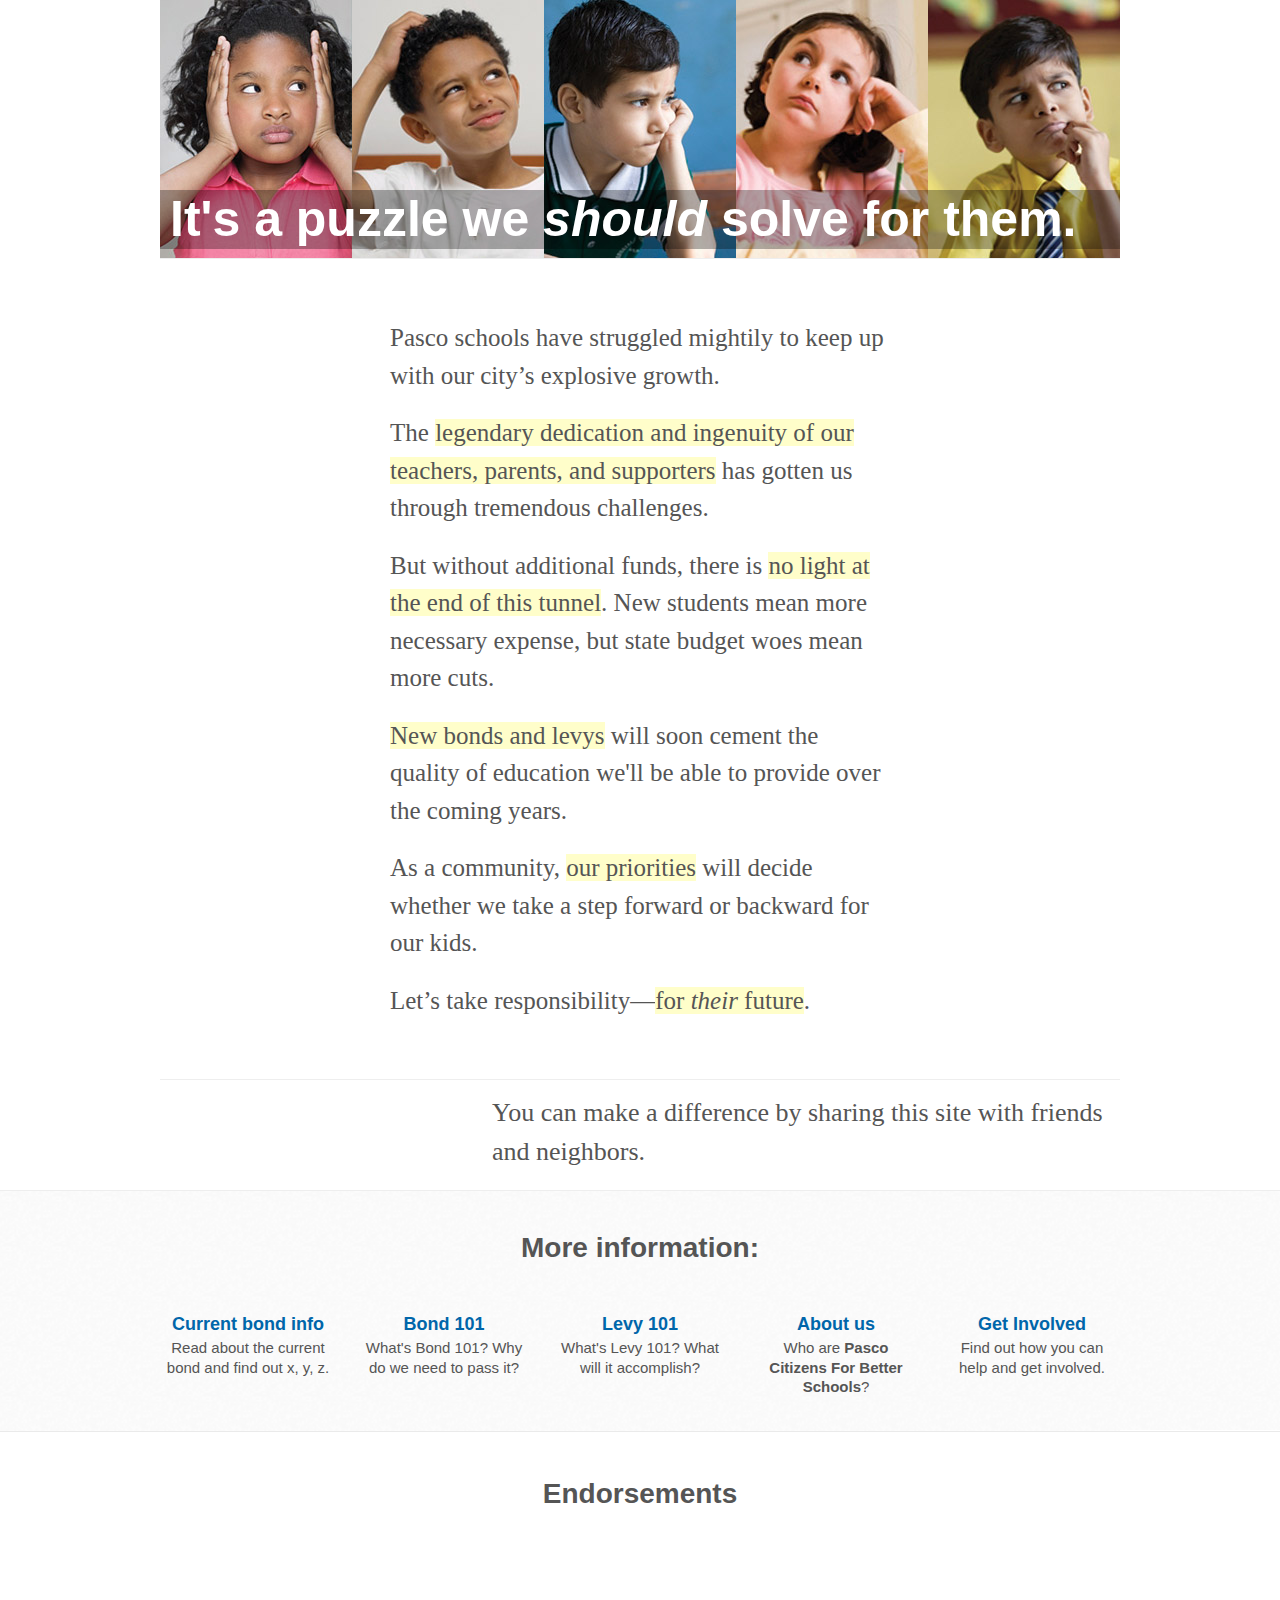
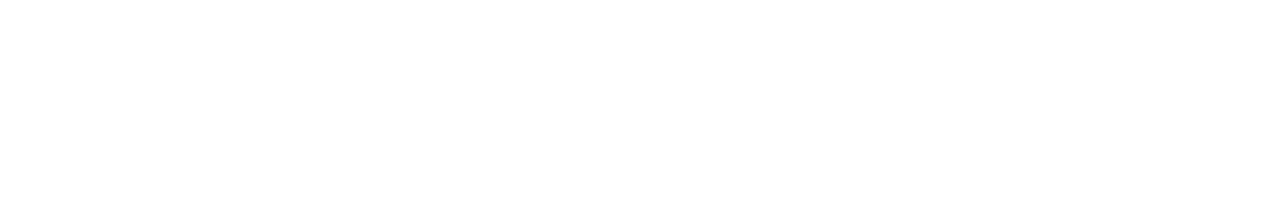
==== index.html @ 1578f718 "adding working home page" ====
<!DOCTYPE html>
<head>
  <title>Pasco Cares for Kids</title>
  <meta description="Information about Pasco School District Bonds and Levies">
  <meta charset="utf-8">
  <link rel="stylesheet" href="/css/reset.css">
  <link rel="stylesheet" href="/css/style.css">
  <meta name="viewport" content="width=device-width,initial-scale=1.0,maximum-scale=1.0">
</head>
<body>
  <div class="outer">
    <div id="intro">
      <div><img src="/images/pasco-kids.jpg" width="960" height="258" class="full"><img src="/images/pasco-kids-mobile.jpg" class="mobile">
        <h1>It's a puzzle we <em>should</em> solve for them.</h1>
        <section>
          <p>Pasco schools have struggled mightily to keep up with our city&rsquo;s explosive growth.</p>
          <p>The <strong>legendary dedication and ingenuity of our teachers, parents, and supporters</strong> has gotten us through tremendous challenges.</p>
          <p>But without additional funds, there is <strong>no light at the end of this tunnel</strong>. New students mean more necessary expense, but state budget woes mean more cuts.</p>
          <p><strong>New bonds and levys</strong> will soon cement the quality of education we'll be able to provide over the coming years.</p>
          <p>As a community, <strong>our priorities</strong> will decide whether we take a step forward or backward for our kids.</p>
          <p> <b>Let&rsquo;s take responsibility—<strong>for <em>their</em> future</strong>.</b></p>
        </section>
        <aside>
          <div class="fb-wrap">
            <div data-href="https://facebook.com/pascokids" data-send="true" data-width="300" data-show-faces="true" data-font="arial" class="fb-like"></div>
          </div>
          <p>You can make a difference by sharing this site with friends and neighbors.    </p>
        </aside>
      </div>
    </div>
    <div class="wrap">
      <div id="more">
        <h2>More information:</h2><a href="current-info.html">
          <h3>Current bond info</h3>
          <p>Read about the current bond and find out x, y, z.</p></a><a href="bond-101.html">
          <h3>Bond 101</h3>
          <p>What's Bond 101? Why do we need to pass it?</p></a><a href="levy-101.html">
          <h3>Levy 101</h3>
          <p>What's Levy 101? What will it accomplish?</p></a><a href="about-us.html">
          <h3>About us</h3>
          <p>Who are <b>Pasco Citizens For Better Schools</b>?</p></a><a href="get-involved.html">
          <h3>Get Involved</h3>
          <p>Find out how you can help and get involved.</p></a>
      </div>
    </div>
    <div id="endoresements">
      <h2>Endorsements</h2>
    </div>
  </div>
</body>
<div id="fb-root"></div>
<script>
  (function(d, s, id) {
    var js, fjs = d.getElementsByTagName(s)[0];
    if (d.getElementById(id)) return;
    js = d.createElement(s); js.id = id;
    js.src = "//connect.facebook.net/en_US/all.js#xfbml=1&appId=242845395768294";
    fjs.parentNode.insertBefore(js, fjs);
  }(document, 'script', 'facebook-jssdk'));
</script>
---- css/style.css ----
borderbox {
  -moz-box-sizing: border-box;
  -webkit-box-sizing: border-box;
  box-sizing: border-box;
}
noselect {
  -webkit-touch-callout: none;
  -webkit-user-select: none;
  -khtml-user-select: none;
  -moz-user-select: none;
  -ms-user-select: none;
  user-select: none;
}
body {
  background-color: #fff;
  font-family: Arial, sans-serif;
}
body {
  height: 100%;
  width: 100%;
  background-repeat: no-repeat;
  background-position: top center;
  line-height: 140%;
  -webkit-font-smoothing: antialised;
  padding-bottom: 300px;
  margin: 0;
}
p {
  margin-bottom: 20px;
  font-family: "Arial";
  font-size: 15px;
  line-height: 130%;
  color: #555;
}
h2,
h3 {
  margin-bottom: 5px;
  line-height: 160%;
  color: #555;
  text-align: center;
}
h2 {
  font-size: 28px;
  font-family: "Arial";
}
h3 {
  font-size: 18px;
  color: #06a;
}
p a:link,
p a:visited {
  color: #06a;
  border-bottom: 1px solid #06a;
  text-decoration: none;
}
strong {
  font-weight: inherit;
  background-color: #fffeca;
}
#intro {
  text-align: left;
  position: relative;
}
#intro div {
  width: 960px;
  margin: 0 auto 20px auto;
}
#intro img {
  display: block;
  border-bottom: 1px solid #eee;
}
#intro img.mobile {
  display: none;
}
#intro h1 {
  font-size: 50px;
  line-height: 1;
  font-weight: 800;
  color: #fff;
  margin: 0 auto;
  line-height: 110%;
  position: absolute;
  top: 190px;
  background-color: rgba(0,0,0,0.3);
  width: 940px;
  padding: 2px 10px;
}
#main {
  margin: 0 auto 20px auto;
  width: 960px;
}
#intro p,
#main p {
  color: #555;
  font-family: "Georgia";
  font-weight: 100;
  line-height: 150%;
  margin-bottom: 10px;
}
aside {
  text-align: center;
  border-top: 1px solid #eee;
  padding: 20px 0 10px 0;
  height: 60px;
  position: relative;
}
aside p {
  font-size: 26px;
  text-align: left;
  position: absolute;
  left: 332px;
  margin-top: -7px;
}
aside div {
  float: left;
  margin-right: 50px;
}
.fb-like,
.fb-wrap {
  width: 300px !important;
  margin: 0;
}
.fb-wrap {
  width: 300px;
}
.wrap {
  width: 100%;
  background-image: url("/images/texture.png");
  padding: 0 0 40px 0;
  position: relative;
  border-top: 1px solid #eee;
  border-bottom: 1px solid #eaeaea;
  margin: 20px 0 40px 0;
}
.wrap:after {
  content: "";
  position: absolute;
  bottom: 0px;
  border-bottom: 1px solid #fff;
  width: 100%;
}
#more {
  width: 960px;
  padding: 40px 0 40px 0;
  margin: 0 auto;
  height: 120px;
  text-align: center;
}
#more > h2 {
  margin-bottom: 40px;
}
#more a {
  float: left;
  width: 166px;
  margin-right: 20px;
  position: relative;
  border-bottom: 0px none;
  text-decoration: none;
  box-shadow: inset rgba(0,0,0,0) 0 1px $blurpx;
  -moz-box-shadow: inset rgba(0,0,0,0) 0 1px $blurpx;
  -webkit-box-shadow: inset rgba(0,0,0,0) 0 1px 5px;
  background: rgba(0,0,0,0);
  -moz-border-radius: 10px;
  -webkit-border-radius: 10px;
  -khtml-border-radius: 10px;
  -o-border-radius: 10px;
  -border-radius: 10px;
  border-radius: 10px;
  padding: 5px;
  -webkit-transition: 0.1s all;
}
#more a:last-child {
  margin-right: 0;
}
#more a:hover {
  background: rgba(0,0,0,0.02);
  box-shadow: inset rgba(0,0,0,0.5) 0 1px $blurpx;
  -moz-box-shadow: inset rgba(0,0,0,0.5) 0 1px $blurpx;
  -webkit-box-shadow: inset rgba(0,0,0,0.5) 0 1px 5px;
}
#more img {
  display: block;
  width: 60px;
  height: 60px;
  margin: 5px auto 0 auto;
}
#more h3 {
  margin: 10px 0 0 0;
}
#more h2 {
  text-align: center;
  display: block;
  line-height: 120%;
  margin: 0 auto 30px auto;
}
.fb-wrap {
  width: 300px;
  margin: 0 auto;
}
@media (min-width: 769px) {
  #intro section {
    width: 500px;
    margin: 60px auto;
  }
  #intro section p {
    font-size: 25px;
    margin-bottom: 20px;
  }
}
@media (max-width: 768px) {
  body {
    padding-top: 0;
  }
  #more {
    width: 420px;
    height: auto;
    padding: 20px 0;
  }
  #more a {
    float: none;
    display: inline-block;
    margin: 20px auto;
    padding: 0 10px;
  }
  #more a:nth-child(3),
  #more a:nth-child(5) {
    clear: left;
  }
  #more > h2 {
    display: block;
    line-height: 120%;
    width: 240px;
    margin: 0 auto 30px auto;
  }
  .wrap {
    margin: 20px 0 40px 0;
    padding-bottom: 0px;
  }
  #intro div,
  aside {
    width: 300px;
  }
  #intro div {
    text-align: center;
  }
  #intro div section {
    text-align: center;
    margin: 10px 10px;
  }
  #intro div h1 {
    position: static;
    font-size: 26px;
    border-bottom: 1px solid #eee;
    margin: 0 0 10px 0;
    width: 300px;
    color: #000;
    background-color: transparent;
    padding: 10px 0px;
  }
  #intro div h1 br {
    display: none;
  }
  #intro div p {
    font-size: 19px !important;
  }
  #intro div img.full {
    display: none;
  }
  #intro div img.mobile {
    display: block;
    width: 300px;
    height: auto;
    padding: 0 0;
    margin-top: 10px;
  }
  aside {
    padding-top: 30px;
  }
  aside p {
    display: none;
  }
}
@media (max-width: 420px) {
  body {
    background-size: 1000px auto;
  }
  .wrap {
    width: 100%;
    overflow-x: hidden;
  }
  #intro div img {
    width: auto;
    height: 200px;
    text-align: center;
  }
  #more {
    height: auto;
    padding: 20px 0;
  }
  #more {
    width: 300px;
  }
  #more a {
    width: 260px;
    float: none;
    display: inline-block;
    margin: 10px auto;
    padding: 0 10px;
  }
  #more a:nth-child(3),
  #more a:nth-child(5) {
    clear: left;
  }
  #more a h3 {
    font-size: 26px;
  }
  #more a p {
    font-size: 18px;
  }
  .wrap {
    padding-bottom: 0px;
  }
}
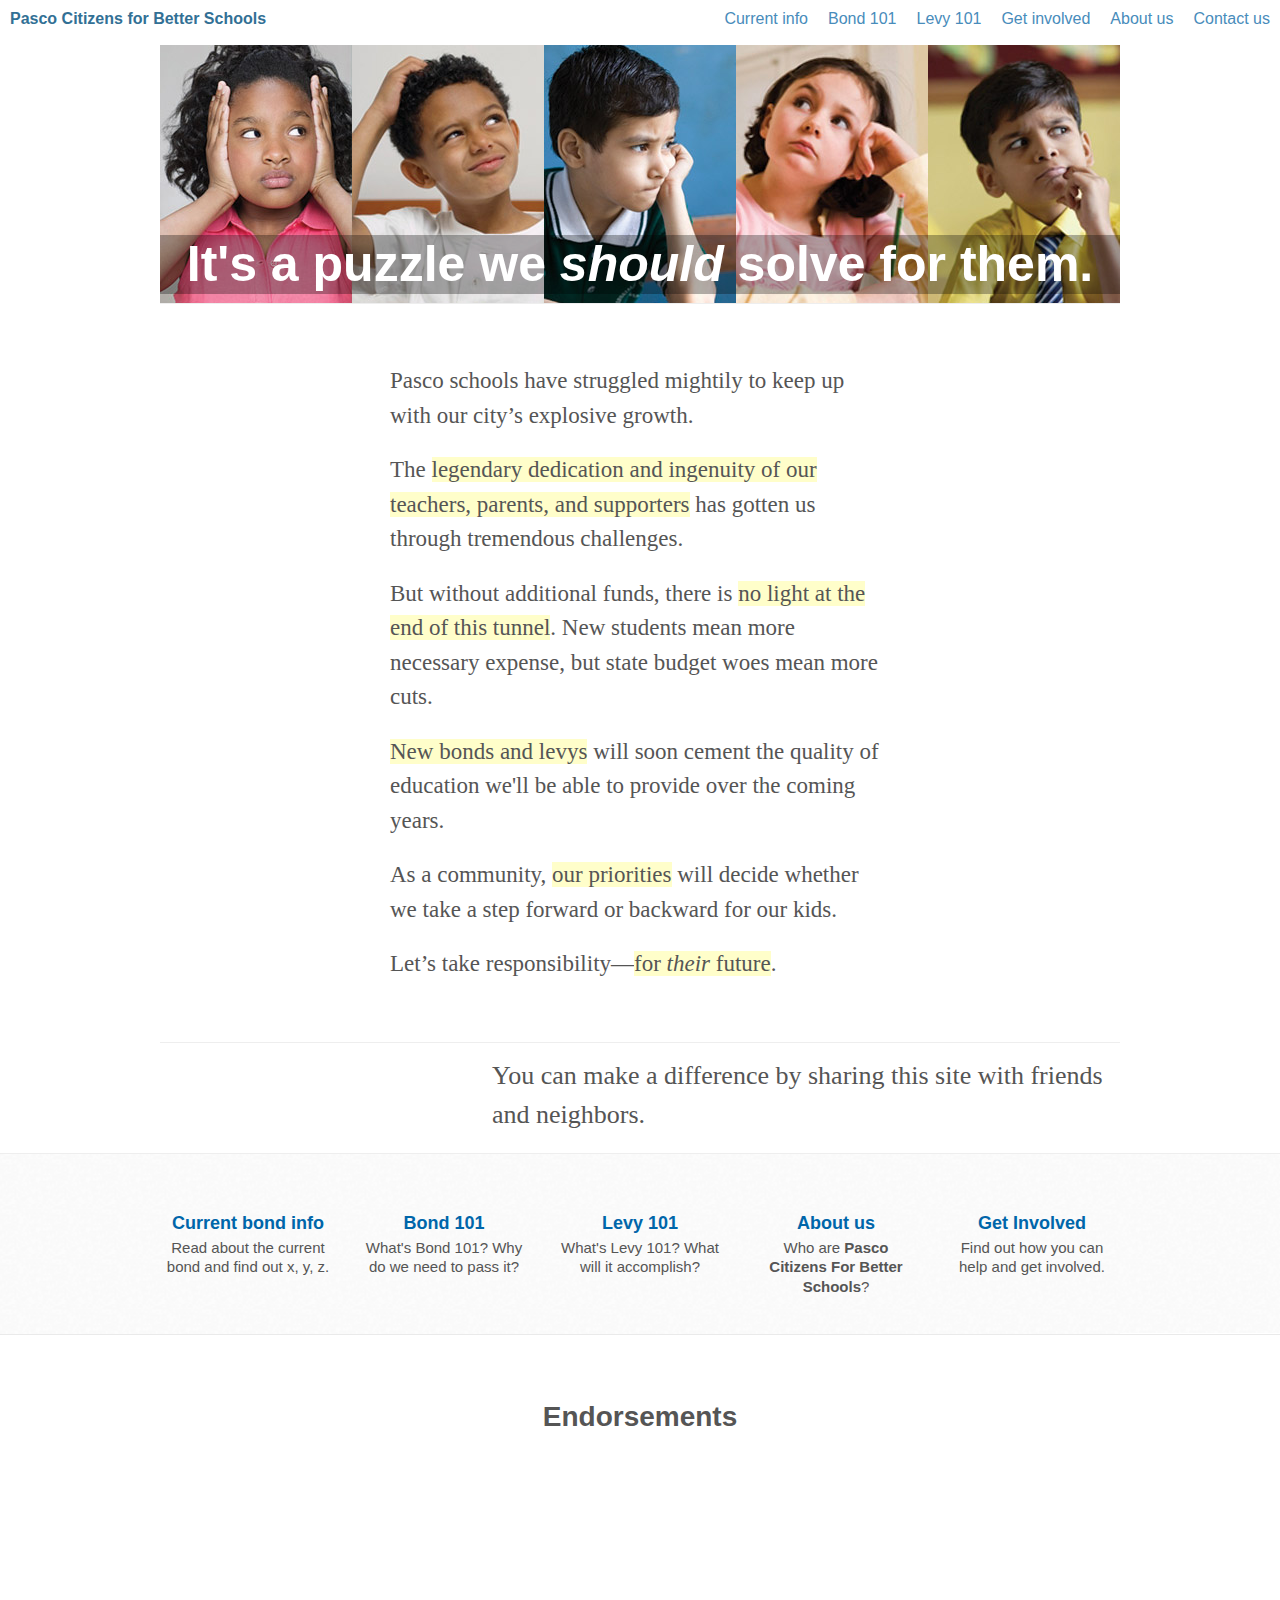
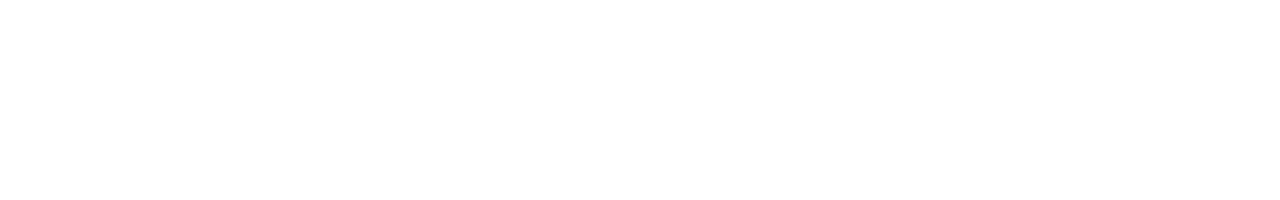
==== commit 6fd29bff: "all over but the content" ====
--- a/index.html
+++ b/index.html
@@ -7,8 +7,12 @@
   <link rel="stylesheet" href="/css/style.css">
   <meta name="viewport" content="width=device-width,initial-scale=1.0,maximum-scale=1.0">
 </head>
-<body>
+<body id="home">
   <div class="outer">
+    <header>
+      <h1>Pasco Citizens for Better Schools</h1>
+      <nav><a href="/">Home</a><a href="/current-info.html">Current info</a><a href="/bond-101.html">Bond 101</a><a href="/levy-101.html">Levy 101</a><a href="get-involved.html">Get involved</a><a href="about-us.html">About us</a><a href="mailto:pascocaresforkids@gmail.com">Contact us</a></nav>
+    </header>
     <div id="intro">
       <div><img src="/images/pasco-kids.jpg" width="960" height="258" class="full"><img src="/images/pasco-kids-mobile.jpg" class="mobile">
         <h1>It's a puzzle we <em>should</em> solve for them.</h1>
@@ -20,7 +24,7 @@
           <p>As a community, <strong>our priorities</strong> will decide whether we take a step forward or backward for our kids.</p>
           <p> <b>Let&rsquo;s take responsibility—<strong>for <em>their</em> future</strong>.</b></p>
         </section>
-        <aside>
+        <aside id="ohPleaseLikeUs">
           <div class="fb-wrap">
             <div data-href="https://facebook.com/pascokids" data-send="true" data-width="300" data-show-faces="true" data-font="arial" class="fb-like"></div>
           </div>
@@ -29,8 +33,7 @@
       </div>
     </div>
     <div class="wrap">
-      <div id="more">
-        <h2>More information:</h2><a href="current-info.html">
+      <div id="more"><a href="current-bond.html">
           <h3>Current bond info</h3>
           <p>Read about the current bond and find out x, y, z.</p></a><a href="bond-101.html">
           <h3>Bond 101</h3>
@@ -40,10 +43,9 @@
           <h3>About us</h3>
           <p>Who are <b>Pasco Citizens For Better Schools</b>?</p></a><a href="get-involved.html">
           <h3>Get Involved</h3>
-          <p>Find out how you can help and get involved.</p></a>
-      </div>
+          <p>Find out how you can help and get involved.</p></a></div>
     </div>
-    <div id="endoresements">
+    <div id="main">
       <h2>Endorsements</h2>
     </div>
   </div>
--- a/css/style.css
+++ b/css/style.css
@@ -32,6 +32,7 @@
   line-height: 130%;
   color: #555;
 }
+h1,
 h2,
 h3 {
   margin-bottom: 5px;
@@ -143,7 +144,7 @@
   width: 960px;
   padding: 40px 0 40px 0;
   margin: 0 auto;
-  height: 120px;
+  min-height: 60px;
   text-align: center;
 }
 #more > h2 {
@@ -197,17 +198,88 @@
   width: 300px;
   margin: 0 auto;
 }
+header {
+  min-width: 870px;
+  margin: 0px auto 0px auto;
+  position: relative;
+  border-bottom: 1px solid #eee;
+  padding-bottom: 5px;
+  width: 100%;
+  padding: 0 10px 5px 10px;
+  box-sizing: border-box;
+}
+header h1 {
+  display: inline-block;
+  color: #327095;
+  font-size: 16px;
+  position: absolute;
+  left: 10px;
+  top: -2px;
+}
+header nav {
+  text-align: right;
+  margin: 8px 0 0 0;
+}
+header nav a,
+header nav a:visited {
+  margin-left: 20px;
+  color: #488cbb;
+  text-decoration: none;
+  border-top: 5px solid transparent;
+  padding-top: 5px;
+}
+header nav a:hover,
+header nav a:visited:hover {
+  border-top: 5px solid #327095;
+}
+#home header {
+  border-bottom: 0px;
+  margin-bottom: 10px;
+}
+#home nav a:first-child {
+  display: none;
+}
+#in section p,
+#in #main p {
+  font-size: 18px;
+}
+#in section h1 {
+  font-size: 35px;
+  margin-bottom: 20px;
+  color: #327095;
+}
+#in section h2 {
+  font-size: 24px;
+  text-align: left;
+}
+#in #ohPleaseLikeUs {
+  margin-top: 40px;
+}
+#in #ohPleaseLikeUs p {
+  margin-left: 0;
+  font-size: 16px;
+  margin-top: 0px;
+  left: 312px;
+}
 @media (min-width: 769px) {
-  #intro section {
+  #intro section,
+  #main {
     width: 500px;
     margin: 60px auto;
   }
-  #intro section p {
-    font-size: 25px;
+  #intro section p,
+  #main p {
+    font-size: 20px;
     margin-bottom: 20px;
   }
+  #home #intro section p {
+    font-size: 23px;
+  }
 }
 @media (max-width: 768px) {
+  header {
+    display: none;
+  }
   body {
     padding-top: 0;
   }
@@ -237,7 +309,8 @@
     padding-bottom: 0px;
   }
   #intro div,
-  aside {
+  aside,
+  #main {
     width: 300px;
   }
   #intro div {
@@ -281,6 +354,9 @@
   }
 }
 @media (max-width: 420px) {
+  header {
+    display: none;
+  }
   body {
     background-size: 1000px auto;
   }
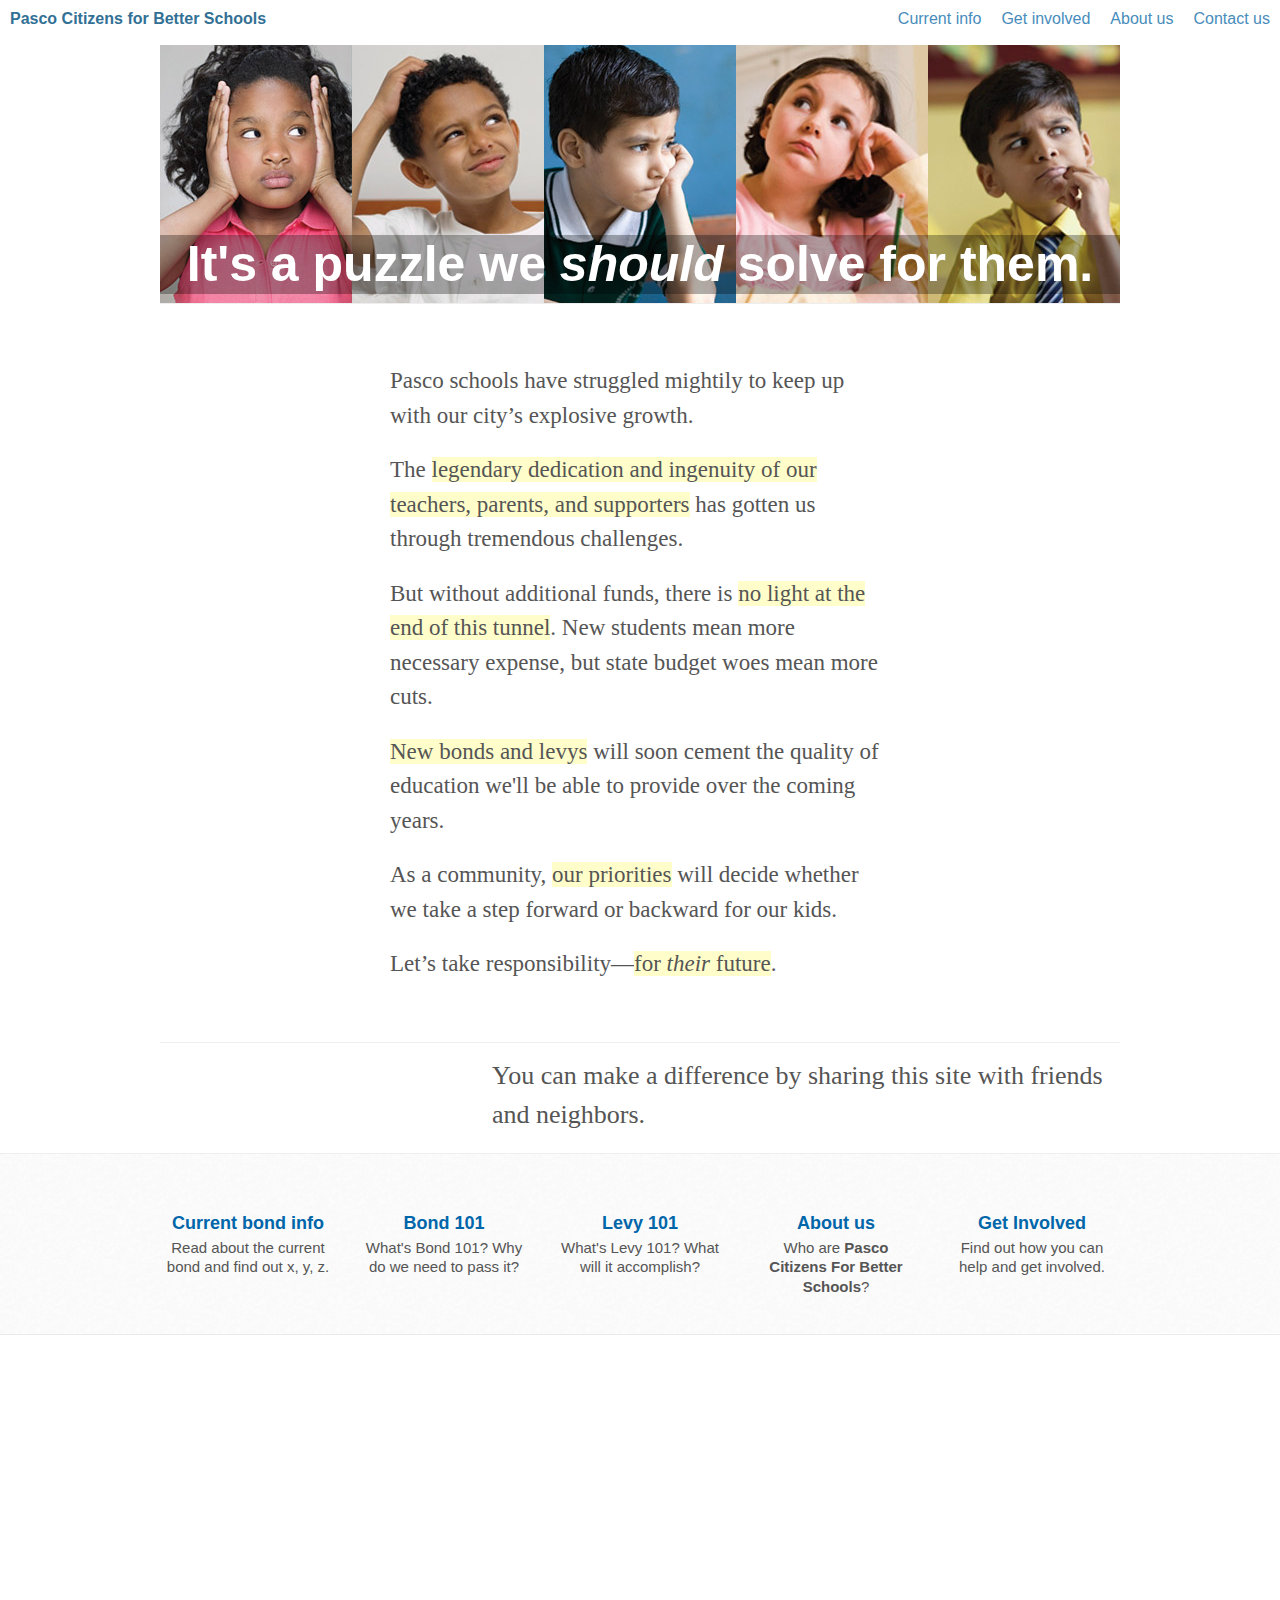
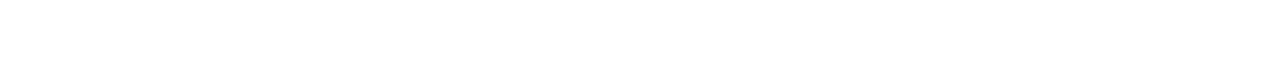
==== commit 49c498db: "removed endorsements for now" ====
--- a/index.html
+++ b/index.html
@@ -11,7 +11,7 @@
   <div class="outer">
     <header>
       <h1>Pasco Citizens for Better Schools</h1>
-      <nav><a href="/">Home</a><a href="/current-info.html">Current info</a><a href="/bond-101.html">Bond 101</a><a href="/levy-101.html">Levy 101</a><a href="get-involved.html">Get involved</a><a href="about-us.html">About us</a><a href="mailto:pascocaresforkids@gmail.com">Contact us</a></nav>
+      <nav><a href="/">Home</a><a href="/current-info.html">Current info</a><a href="get-involved.html">Get involved</a><a href="about-us.html">About us</a><a href="mailto:pascocaresforkids@gmail.com">Contact us</a></nav>
     </header>
     <div id="intro">
       <div><img src="/images/pasco-kids.jpg" width="960" height="258" class="full"><img src="/images/pasco-kids-mobile.jpg" class="mobile">
@@ -45,9 +45,6 @@
           <h3>Get Involved</h3>
           <p>Find out how you can help and get involved.</p></a></div>
     </div>
-    <div id="main">
-      <h2>Endorsements</h2>
-    </div>
   </div>
 </body>
 <div id="fb-root"></div>
